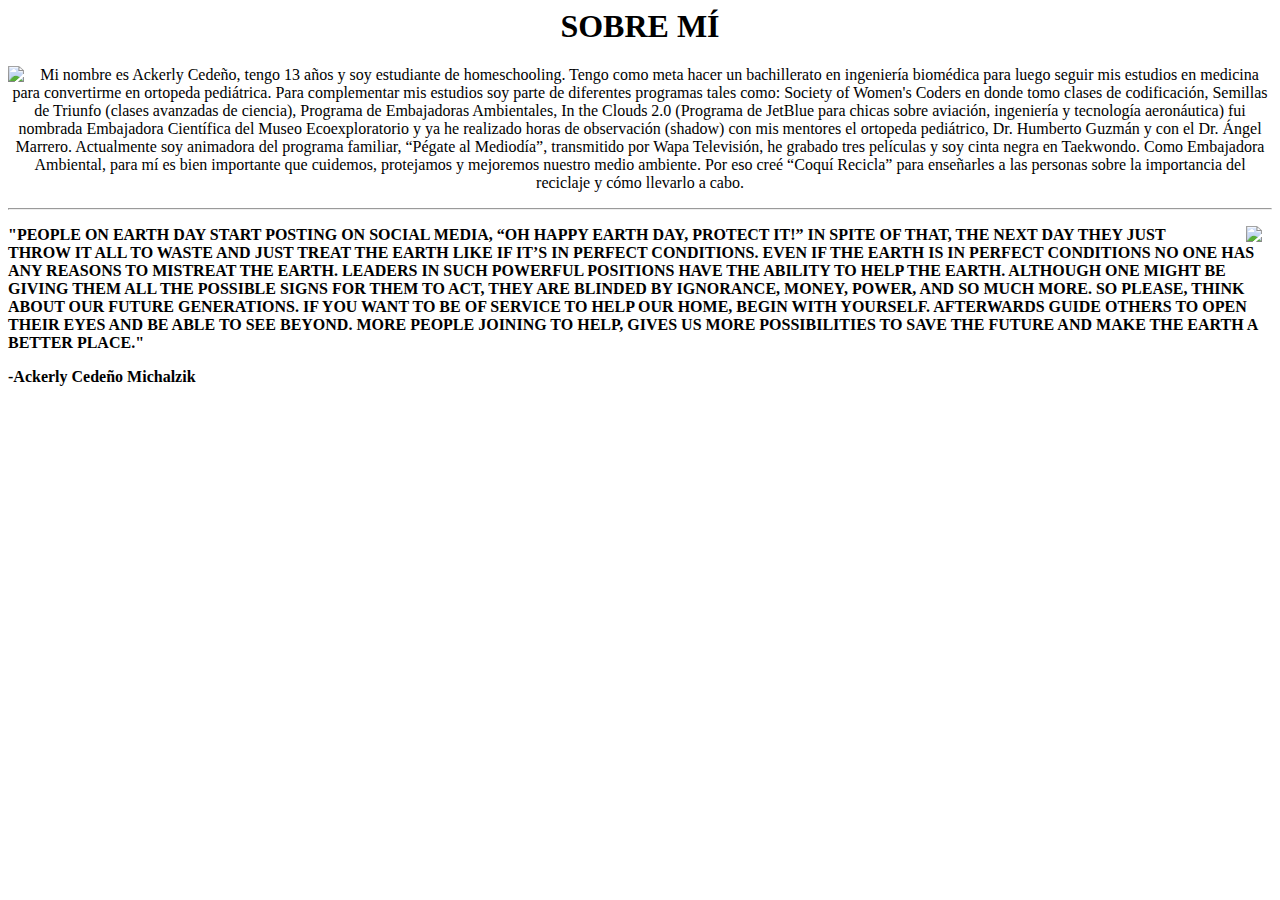
==== htm.html @ 397b744f "Add files via upload" ====
<html>
  <head>
    <title> SOBRE MÍ</title>
     <link rel="stylesheet" type="text/css" href="css.css">
 <link rel="preconnect" href="https://fonts.googleapis.com">
<link rel="preconnect" href="https://fonts.gstatic.com" crossorigin>
<link href="https://fonts.googleapis.com/css2?family=Odor+Mean+Chey&display=swap" rel="stylesheet">
    <link rel="preconnect" href="https://fonts.googleapis.com">
<link rel="preconnect" href="https://fonts.gstatic.com" crossorigin>
<link href="https://fonts.googleapis.com/css2?family=Dela+Gothic+One&display=swap" rel="stylesheet">
  <link rel="preconnect" href="https://fonts.googleapis.com">
<link rel="preconnect" href="https://fonts.gstatic.com" crossorigin>
<link href="https://fonts.googleapis.com/css2?family=Vesper+Libre&display=swap" rel="stylesheet">
  <link rel="preconnect" href="https://fonts.googleapis.com">
<link rel="preconnect" href="https://fonts.gstatic.com" crossorigin>
<link href="https://fonts.googleapis.com/css2?family=Lobster&display=swap" rel="stylesheet">
  </head>
<center> 
<div id="about">
  <h1>
SOBRE MÍ
  </h1>
</div>

</center>
  <div>
    <img src="IMG_0566 (1).jpg" align= "left">

<center> <p>
  Mi nombre es Ackerly Cedeño, tengo 13 años y soy estudiante de homeschooling. Tengo como meta hacer un bachillerato en ingeniería biomédica para luego seguir mis estudios en medicina para convertirme en ortopeda pediátrica. Para complementar mis estudios soy parte de diferentes programas tales como: Society of Women's Coders en donde tomo clases de codificación, Semillas de Triunfo (clases avanzadas de ciencia), Programa de Embajadoras Ambientales, In the Clouds 2.0 (Programa de JetBlue para chicas sobre aviación, ingeniería y tecnología aeronáutica) fui nombrada Embajadora Científica del Museo Ecoexploratorio y ya he realizado horas de observación (shadow) con mis mentores el ortopeda pediátrico, Dr. Humberto Guzmán y con el Dr. Ángel Marrero. Actualmente soy animadora del programa familiar, “Pégate al Mediodía”, transmitido por Wapa Televisión, he grabado tres películas y soy cinta negra en Taekwondo. Como Embajadora Ambiental, para mí es bien importante que cuidemos, protejamos y mejoremos nuestro medio ambiente. Por eso creé “Coquí Recicla”  para enseñarles a las personas sobre la importancia del reciclaje y cómo llevarlo a cabo. 
</p> </center>

  
  </div>
<hr>
 <img id="photo"  style= "margin-left: 50px; margin-right: 10px; "  src="IMG_0567.jpg" align="right">
<b> <p class= "quote"> "PEOPLE ON EARTH DAY START POSTING ON SOCIAL MEDIA, “OH HAPPY EARTH DAY, PROTECT IT!” IN SPITE OF THAT, THE NEXT DAY THEY JUST THROW IT ALL TO WASTE AND JUST TREAT THE EARTH LIKE IF IT’S IN PERFECT CONDITIONS. EVEN IF THE EARTH IS IN PERFECT CONDITIONS NO ONE HAS ANY REASONS TO MISTREAT THE EARTH. LEADERS IN SUCH POWERFUL POSITIONS HAVE THE ABILITY TO HELP THE EARTH. ALTHOUGH ONE MIGHT BE GIVING THEM ALL THE POSSIBLE SIGNS FOR THEM TO ACT, THEY ARE BLINDED BY IGNORANCE, MONEY, POWER, AND SO MUCH MORE. SO PLEASE, THINK ABOUT OUR FUTURE GENERATIONS. IF YOU WANT TO BE OF SERVICE TO HELP OUR HOME, BEGIN WITH YOURSELF. AFTERWARDS GUIDE OTHERS TO OPEN THEIR EYES AND BE ABLE TO SEE BEYOND. MORE PEOPLE JOINING TO HELP, GIVES US MORE POSSIBILITIES TO SAVE THE FUTURE AND MAKE THE EARTH A BETTER PLACE."</p> </b>
  
<b>  <p class="qt"> -Ackerly Cedeño Michalzik </p> </b>
</html>
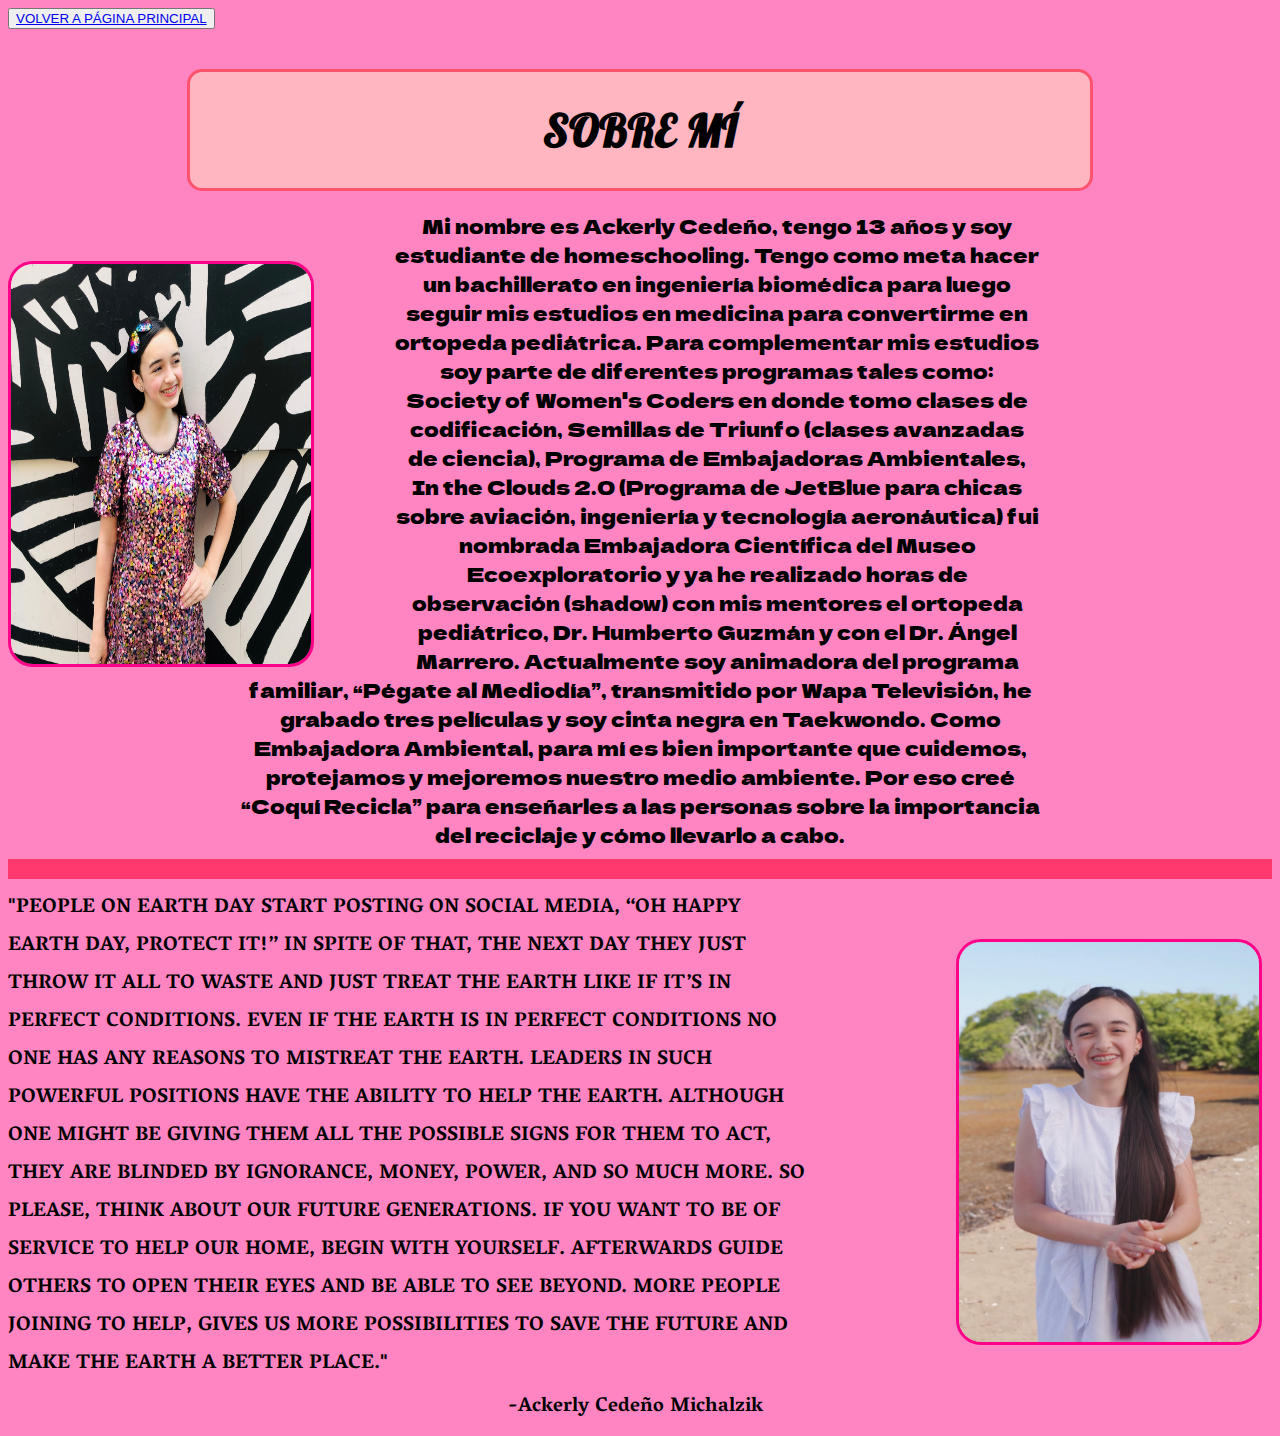
==== commit 37f15551: "Update htm.html" ====
--- a/htm.html
+++ b/htm.html
@@ -15,6 +15,7 @@
 <link rel="preconnect" href="https://fonts.gstatic.com" crossorigin>
 <link href="https://fonts.googleapis.com/css2?family=Lobster&display=swap" rel="stylesheet">
   </head>
+   <button id= "gob" align="left"> <a href="index.html"> VOLVER A PÁGINA PRINCIPAL </a> </button>
 <center> 
 <div id="about">
   <h1>
@@ -37,4 +38,4 @@
 <b> <p class= "quote"> "PEOPLE ON EARTH DAY START POSTING ON SOCIAL MEDIA, “OH HAPPY EARTH DAY, PROTECT IT!” IN SPITE OF THAT, THE NEXT DAY THEY JUST THROW IT ALL TO WASTE AND JUST TREAT THE EARTH LIKE IF IT’S IN PERFECT CONDITIONS. EVEN IF THE EARTH IS IN PERFECT CONDITIONS NO ONE HAS ANY REASONS TO MISTREAT THE EARTH. LEADERS IN SUCH POWERFUL POSITIONS HAVE THE ABILITY TO HELP THE EARTH. ALTHOUGH ONE MIGHT BE GIVING THEM ALL THE POSSIBLE SIGNS FOR THEM TO ACT, THEY ARE BLINDED BY IGNORANCE, MONEY, POWER, AND SO MUCH MORE. SO PLEASE, THINK ABOUT OUR FUTURE GENERATIONS. IF YOU WANT TO BE OF SERVICE TO HELP OUR HOME, BEGIN WITH YOURSELF. AFTERWARDS GUIDE OTHERS TO OPEN THEIR EYES AND BE ABLE TO SEE BEYOND. MORE PEOPLE JOINING TO HELP, GIVES US MORE POSSIBILITIES TO SAVE THE FUTURE AND MAKE THE EARTH A BETTER PLACE."</p> </b>
   
 <b>  <p class="qt"> -Ackerly Cedeño Michalzik </p> </b>
-</html>+</html>
--- a/css.css
+++ b/css.css
@@ -0,0 +1,65 @@
+body{
+  background-color: #ff85c2;
+  
+}
+h1{
+  font-family: 'Lobster', cursive;
+  font-size: 45px;
+}
+#about{
+   background-color:lightpink;
+  border: solid;
+  border-color:#ff526c;
+  border-radius: 15px;
+  max-width: 900px;
+  margin-top: 40px;
+justify-content: center;
+}
+p{
+  max-width: 800px;
+  font-size: 20px;
+font-family: 'Dela Gothic One', cursive;
+  max-height: 800px;
+  margin-bottom: 10px;
+  
+}
+img{
+  width: 300px;
+margin-top: 50px;
+  height: 400px;
+  margin-right: 80px;
+  border: solid;
+  border-radius: 25px;
+  border-color: #ff0088;
+  border-width: 3px;
+  
+}
+#photo{
+
+  width: 300px;
+ border: solid;
+  border-radius: 25px;
+  border-color: #ff0088;
+  border-width: 3px;
+  height: 400px;
+}
+hr{
+  height: 20px;
+background-color: #ff386d;
+  border: none;
+}
+.quote{
+  font-size: 20px;
+  font-family: 'Vesper Libre', serif;
+  margin-top: 10px;
+
+  margin-bottom: 5px;
+}
+  
+.qt{
+
+  font-size: 20px;
+  font-family: 'Vesper Libre', serif;
+  margin-top: 5px;
+  margin-left: 500px;
+}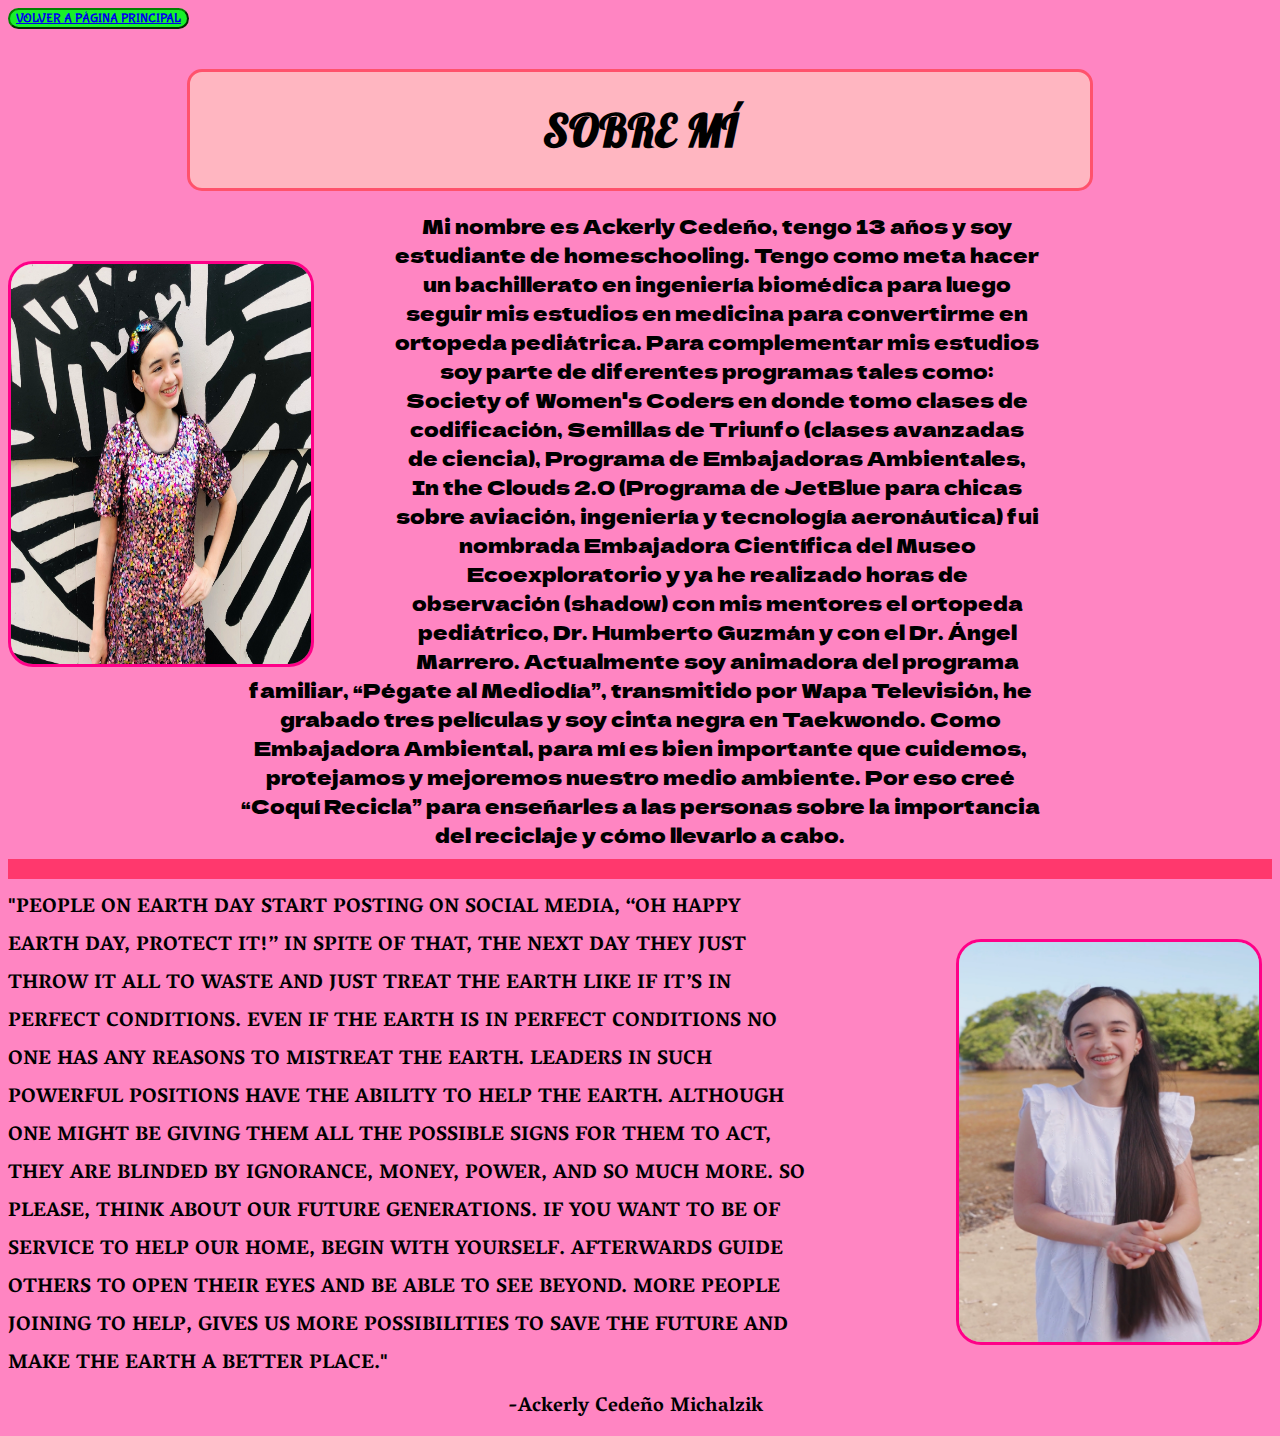
==== commit a7ac6db0: "Update htm.html" ====
--- a/htm.html
+++ b/htm.html
@@ -14,8 +14,11 @@
   <link rel="preconnect" href="https://fonts.googleapis.com">
 <link rel="preconnect" href="https://fonts.gstatic.com" crossorigin>
 <link href="https://fonts.googleapis.com/css2?family=Lobster&display=swap" rel="stylesheet">
+ <link rel="preconnect" href="https://fonts.googleapis.com">
+<link rel="preconnect" href="https://fonts.gstatic.com" crossorigin>
+<link href="https://fonts.googleapis.com/css2?family=Bubblegum+Sans&display=swap" rel="stylesheet">
   </head>
-   <button id= "gob" align="left"> <a href="index.html"> VOLVER A PÁGINA PRINCIPAL </a> </button>
+   <button id= "gob2" align="left"> <a href="index.html"> VOLVER A PÁGINA PRINCIPAL </a> </button>
 <center> 
 <div id="about">
   <h1>
--- a/css.css
+++ b/css.css
@@ -1,6 +1,12 @@
 body{
   background-color: #ff85c2;
   
+}
+#gob2{
+  background-color: #18f02a;
+  border-color: green;
+  border-radius: 20px;
+  font-family: 'Bubblegum Sans', cursive;
 }
 h1{
   font-family: 'Lobster', cursive;
@@ -62,4 +68,4 @@
   font-family: 'Vesper Libre', serif;
   margin-top: 5px;
   margin-left: 500px;
-}+}
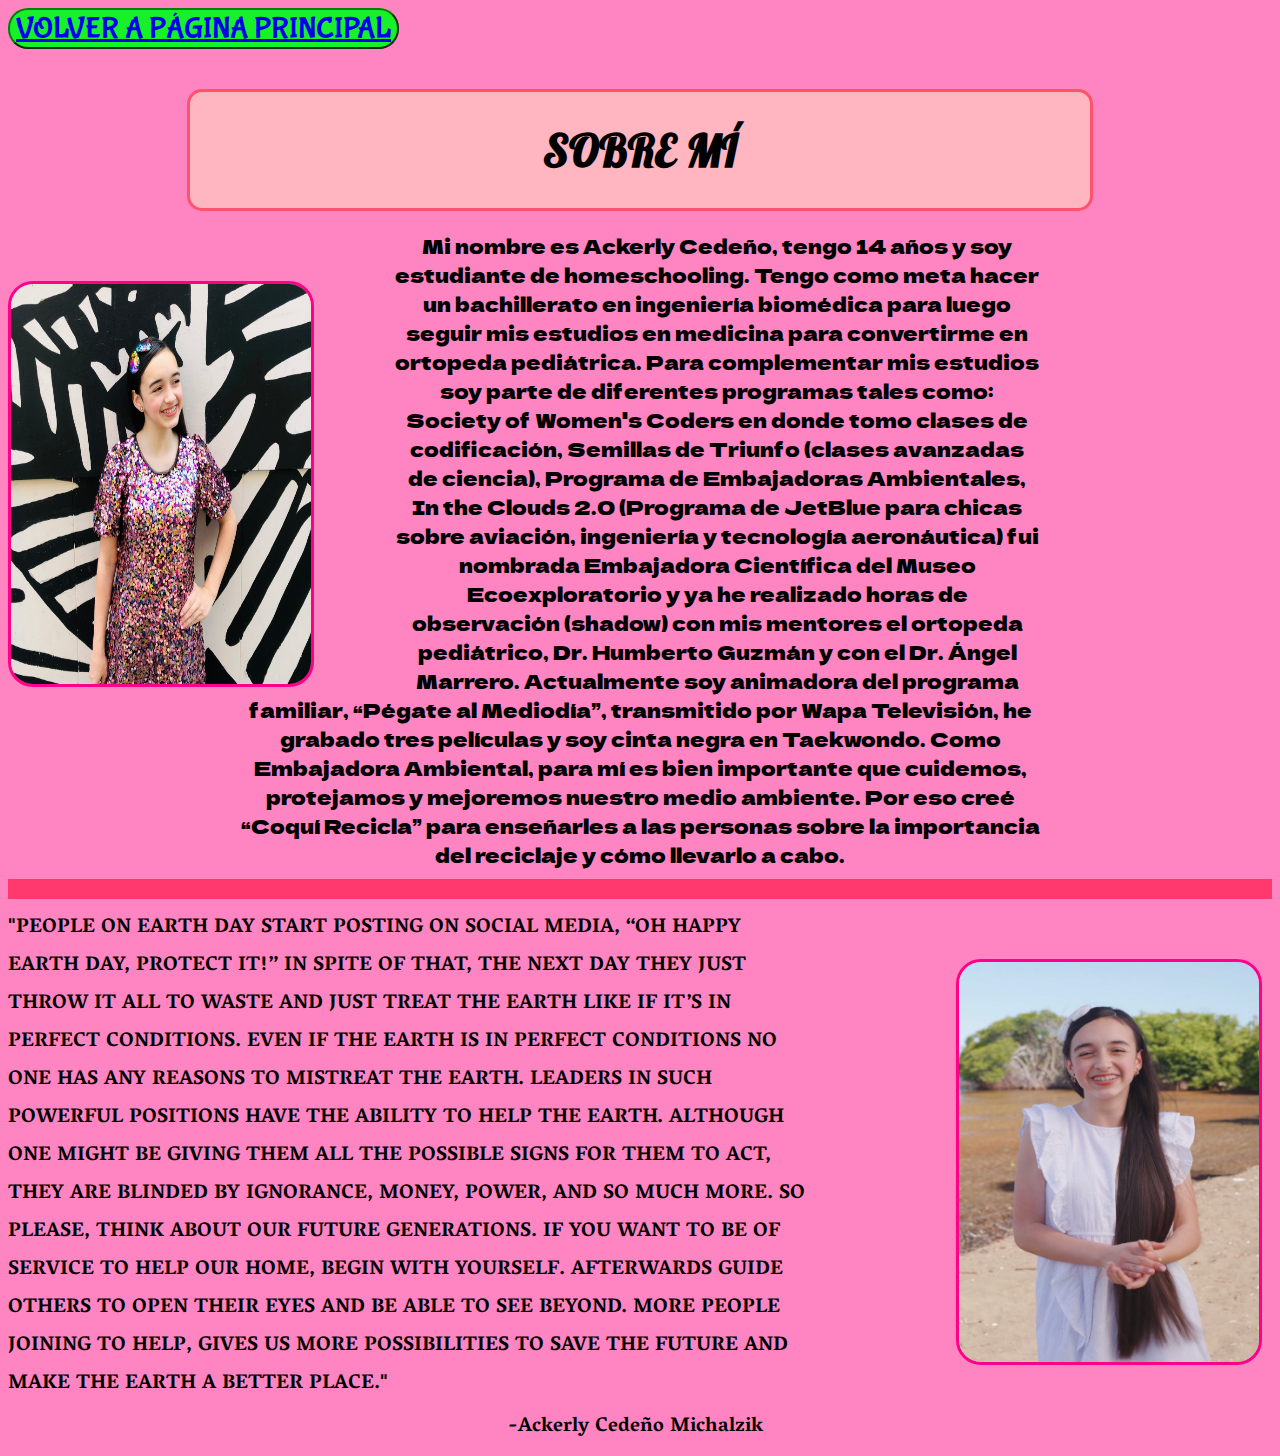
==== commit 0c510b2b: "Update htm.html" ====
--- a/htm.html
+++ b/htm.html
@@ -31,7 +31,7 @@
     <img src="IMG_0566 (1).jpg" align= "left">
 
 <center> <p>
-  Mi nombre es Ackerly Cedeño, tengo 13 años y soy estudiante de homeschooling. Tengo como meta hacer un bachillerato en ingeniería biomédica para luego seguir mis estudios en medicina para convertirme en ortopeda pediátrica. Para complementar mis estudios soy parte de diferentes programas tales como: Society of Women's Coders en donde tomo clases de codificación, Semillas de Triunfo (clases avanzadas de ciencia), Programa de Embajadoras Ambientales, In the Clouds 2.0 (Programa de JetBlue para chicas sobre aviación, ingeniería y tecnología aeronáutica) fui nombrada Embajadora Científica del Museo Ecoexploratorio y ya he realizado horas de observación (shadow) con mis mentores el ortopeda pediátrico, Dr. Humberto Guzmán y con el Dr. Ángel Marrero. Actualmente soy animadora del programa familiar, “Pégate al Mediodía”, transmitido por Wapa Televisión, he grabado tres películas y soy cinta negra en Taekwondo. Como Embajadora Ambiental, para mí es bien importante que cuidemos, protejamos y mejoremos nuestro medio ambiente. Por eso creé “Coquí Recicla”  para enseñarles a las personas sobre la importancia del reciclaje y cómo llevarlo a cabo. 
+  Mi nombre es Ackerly Cedeño, tengo 14 años y soy estudiante de homeschooling. Tengo como meta hacer un bachillerato en ingeniería biomédica para luego seguir mis estudios en medicina para convertirme en ortopeda pediátrica. Para complementar mis estudios soy parte de diferentes programas tales como: Society of Women's Coders en donde tomo clases de codificación, Semillas de Triunfo (clases avanzadas de ciencia), Programa de Embajadoras Ambientales, In the Clouds 2.0 (Programa de JetBlue para chicas sobre aviación, ingeniería y tecnología aeronáutica) fui nombrada Embajadora Científica del Museo Ecoexploratorio y ya he realizado horas de observación (shadow) con mis mentores el ortopeda pediátrico, Dr. Humberto Guzmán y con el Dr. Ángel Marrero. Actualmente soy animadora del programa familiar, “Pégate al Mediodía”, transmitido por Wapa Televisión, he grabado tres películas y soy cinta negra en Taekwondo. Como Embajadora Ambiental, para mí es bien importante que cuidemos, protejamos y mejoremos nuestro medio ambiente. Por eso creé “Coquí Recicla”  para enseñarles a las personas sobre la importancia del reciclaje y cómo llevarlo a cabo. 
 </p> </center>
 
   
--- a/css.css
+++ b/css.css
@@ -7,6 +7,7 @@
   border-color: green;
   border-radius: 20px;
   font-family: 'Bubblegum Sans', cursive;
+  font-size:30px;
 }
 h1{
   font-family: 'Lobster', cursive;
